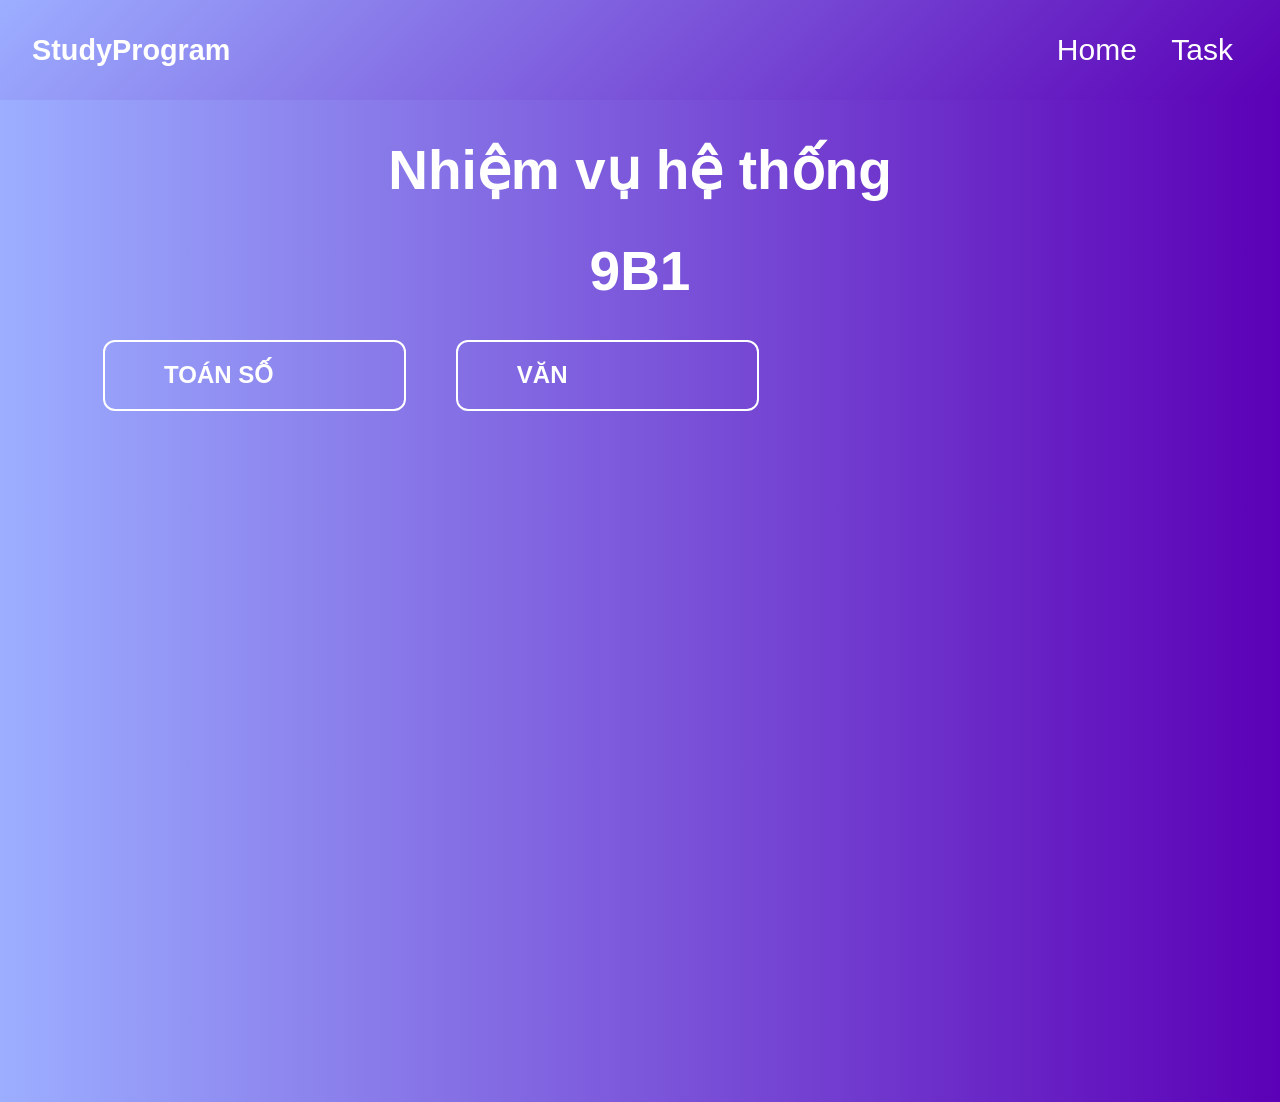
==== task.html @ 43ca8454 "update" ====
<!DOCTYPE html>
<html>
    <head>
        <link rel="stylesheet" href="style.css">
        <title>  Study Program  </title>
    </head>
    <body>
        <nav>
            <div class="logo">StudyProgram</div>
            <div>
                <a href="index.html">Home</a>
                <a href="task.html">Task</a>
            </div>
        </nav>
        <div class="hero" style="background : linear-gradient(90deg, #9caeff , #5b00b6 );height : 1000px">
            <h1>Nhiệm vụ hệ thống</h1>
            <h1>9B1</h1>
            <div style="margin-left : 8%">
                <div style="display : flex; gap : 50px;">
                    <div class="tsk" data-message="2.3, 2.5  ( SGK ).
                    2.4, 2.5, 2.6 ( SBT ).
                    ">
                        <h2>TOÁN SỐ</h2>
                    </div>
                    <div class="tsk" data-message="Chép mục (1), phần a, b, c, d.
                    mỗi phần 5 lần, tổng 20 lần.
                    ">
                        <h2>VĂN</h2>
                        </p>
                    </div>
                </div>
            </div>
        </div>
        <!-- Pop-up hình chữ nhật nhỏ -->
        <div id="simple-popup" class="popup">
            <p id="popup-text"></p>
            <button id="close-btn">Đóng</button>
        </div>
        <script src="script.js"></script>
    </body>
</html>
---- style.css ----
body {
  font-family: 'Segoe UI', sans-serif;
  margin : 0;
  background-color : ghostwhite;
  color: aquamarine;
}

nav {
  min-height:100px;
  max-height : 200px;
  width :auto;
  margin: 0 auto;
  justify-content: space-between;
  align-items: center;
  padding: 0 2rem;
  background: linear-gradient(135deg, #9caeff 0%, #5b00b6 100%);
  color: white;
  display: flex;
  backdrop-filter: blur(10px);
}

nav a {
  color:white;
  margin:0 15px;
  text-decoration:none;
  font-size: 30px;
  transition: 0.3s;
}

nav a:hover {
  color: #8a8a8a;
  transform: scale(1.5);
}

.logo {
  font-size: 1.8rem;
  font-weight: bold;
}

.hero {
  background-color : #333;
  color : white;
  align-items : center;
  padding : 1px;
}

.hero h1 {
  font-size : 55px;
  font-weight : 700;
  text-align : center;
}

.para {
  background : linear-gradient( 0deg, #5b50b3 , #333 );
  color :#ffffff;
  text-align: left;
  text-align:start;
  padding : 1px;
  font-weight: 600;
}

.tsk {
  width : 240px;
  border : 2px solid #ffffff;
  border-radius : 12px;
  padding-left : 5%;
  transition: transform 0.5s;
}

.tsk:hover {
  transform: translateY(-10px);
  background-color :rgba(200, 200, 200, 0.5);
  backdrop-filter:blur(70px);
  border: 2px solid rgba(255, 255, 255, 0.2);
}

.popup {
  display: none; /* Mặc định ẩn */
  position: fixed;
  top: 50%;
  left: 50%;
  transform: translate(-50%, -50%);
  width: 200px;
  padding: 15px;
  background: #333;
  color: #fff;
  border-radius: 8px;
  text-align: center;
  box-shadow: 0 4px 10px rgba(0,0,0,0.3);
  z-index: 1000;
}

#close-btn {
  margin-top: 10px;
  padding: 5px 15px;
  background: #fff;
  color: #333;
  border: none;
  border-radius: 4px;
  cursor: pointer;
}

#popup-text {
  white-space: pre-line;
}
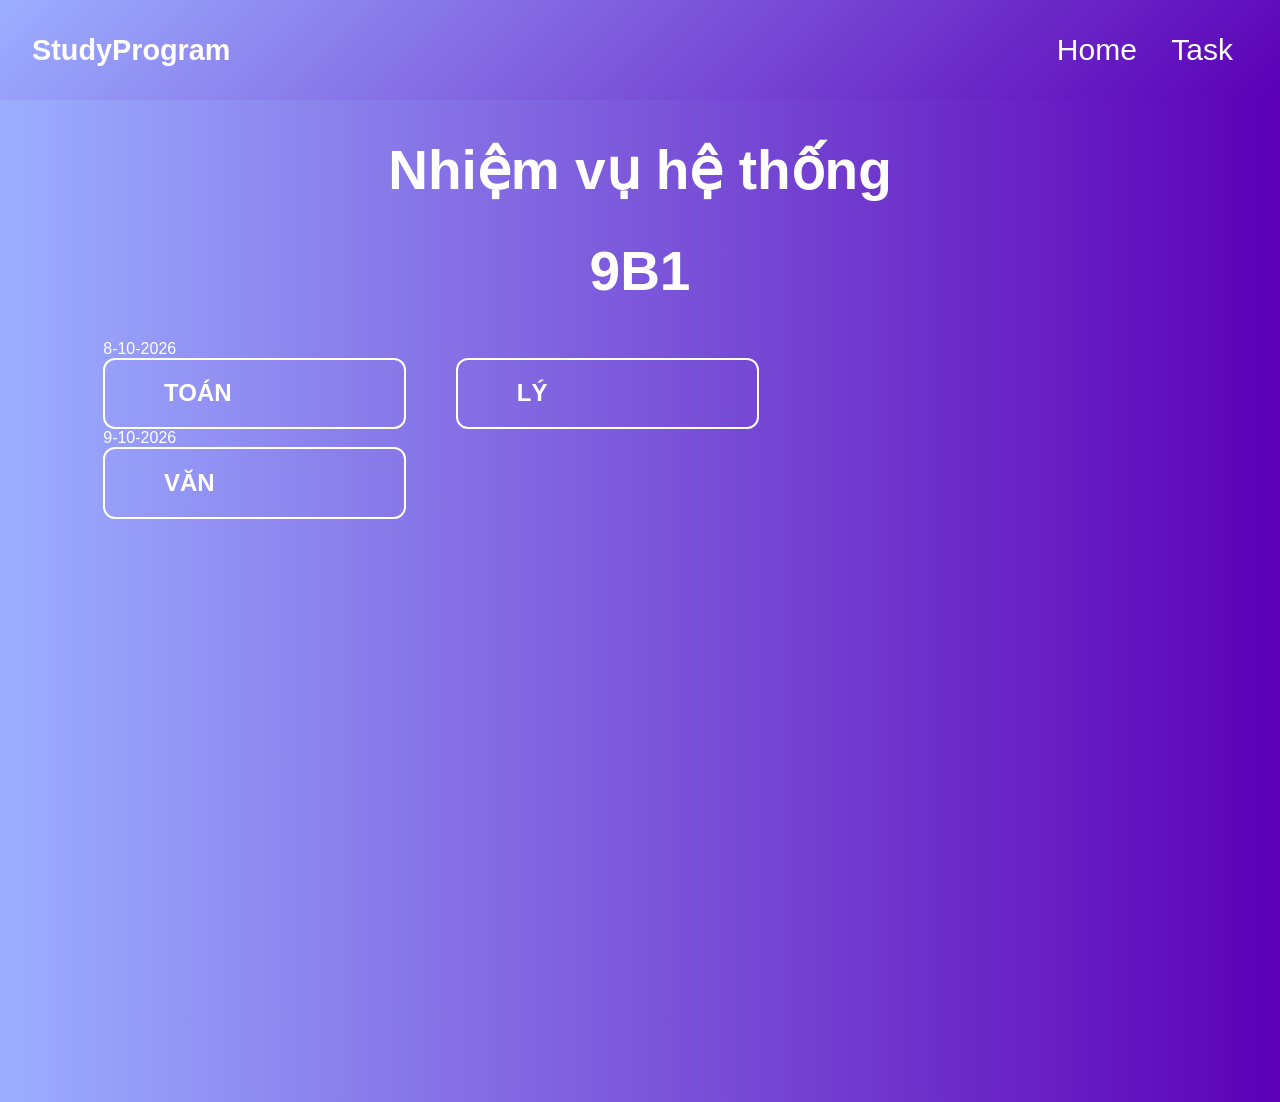
==== commit d1c54e2c: "updBTVN" ====
--- a/task.html
+++ b/task.html
@@ -16,17 +16,22 @@
             <h1>Nhiệm vụ hệ thống</h1>
             <h1>9B1</h1>
             <div style="margin-left : 8%">
+                <div>8-10-2026</div>
+                <div style="display : flex; gap : 50px">
+                    <div class="tsk" data-message=" không có nhớ 😉
+                    Im so sorry!">
+                        <h2>TOÁN</h2>
+                    </div>
+                    <div class="tsk" data-message="4.1 - 4.9* ( SBT )">
+                        <h2>LÝ</h2>
+                    </div>
+                </div>
+                <div>9-10-2026</div>
                 <div style="display : flex; gap : 50px;">
-                    <div class="tsk" data-message="2.3, 2.5  ( SGK ).
-                    2.4, 2.5, 2.6 ( SBT ).
-                    ">
-                        <h2>TOÁN SỐ</h2>
-                    </div>
-                    <div class="tsk" data-message="Chép mục (1), phần a, b, c, d.
-                    mỗi phần 5 lần, tổng 20 lần.
+                    <div class="tsk" data-message="
+                    Viết bài văn nghị luận về vấn đề khai thác và bảo vệ nguồn lợi hải sản trong phát triển kinh tế biển của nước ta.
                     ">
                         <h2>VĂN</h2>
-                        </p>
                     </div>
                 </div>
             </div>
--- a/style.css
+++ b/style.css
@@ -57,6 +57,7 @@
   text-align:start;
   padding : 1px;
   font-weight: 600;
+  font-size: 30px;
 }
 
 .tsk {
@@ -80,14 +81,15 @@
   top: 50%;
   left: 50%;
   transform: translate(-50%, -50%);
-  width: 200px;
+  width: 450px;
   padding: 15px;
-  background: #333;
+  background: #505050;
   color: #fff;
-  border-radius: 8px;
+  border-radius: 15px;
   text-align: center;
   box-shadow: 0 4px 10px rgba(0,0,0,0.3);
   z-index: 1000;
+  font-size: 40px;
 }
 
 #close-btn {
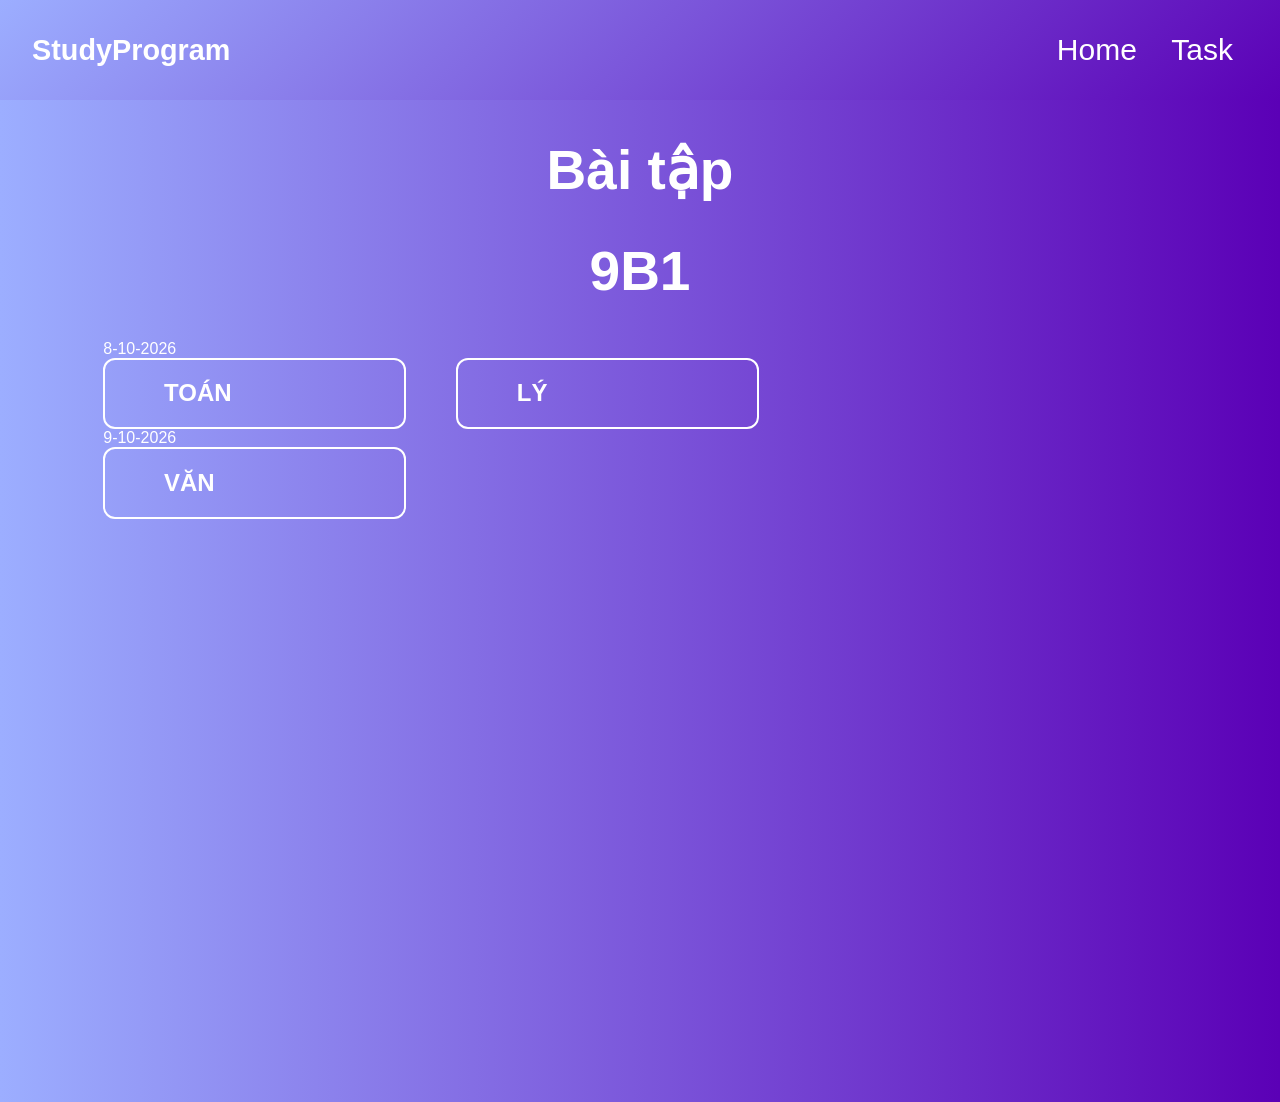
==== commit 40a41bdb: "up" ====
--- a/task.html
+++ b/task.html
@@ -13,7 +13,7 @@
             </div>
         </nav>
         <div class="hero" style="background : linear-gradient(90deg, #9caeff , #5b00b6 );height : 1000px">
-            <h1>Nhiệm vụ hệ thống</h1>
+            <h1>Bài tập</h1>
             <h1>9B1</h1>
             <div style="margin-left : 8%">
                 <div>8-10-2026</div>
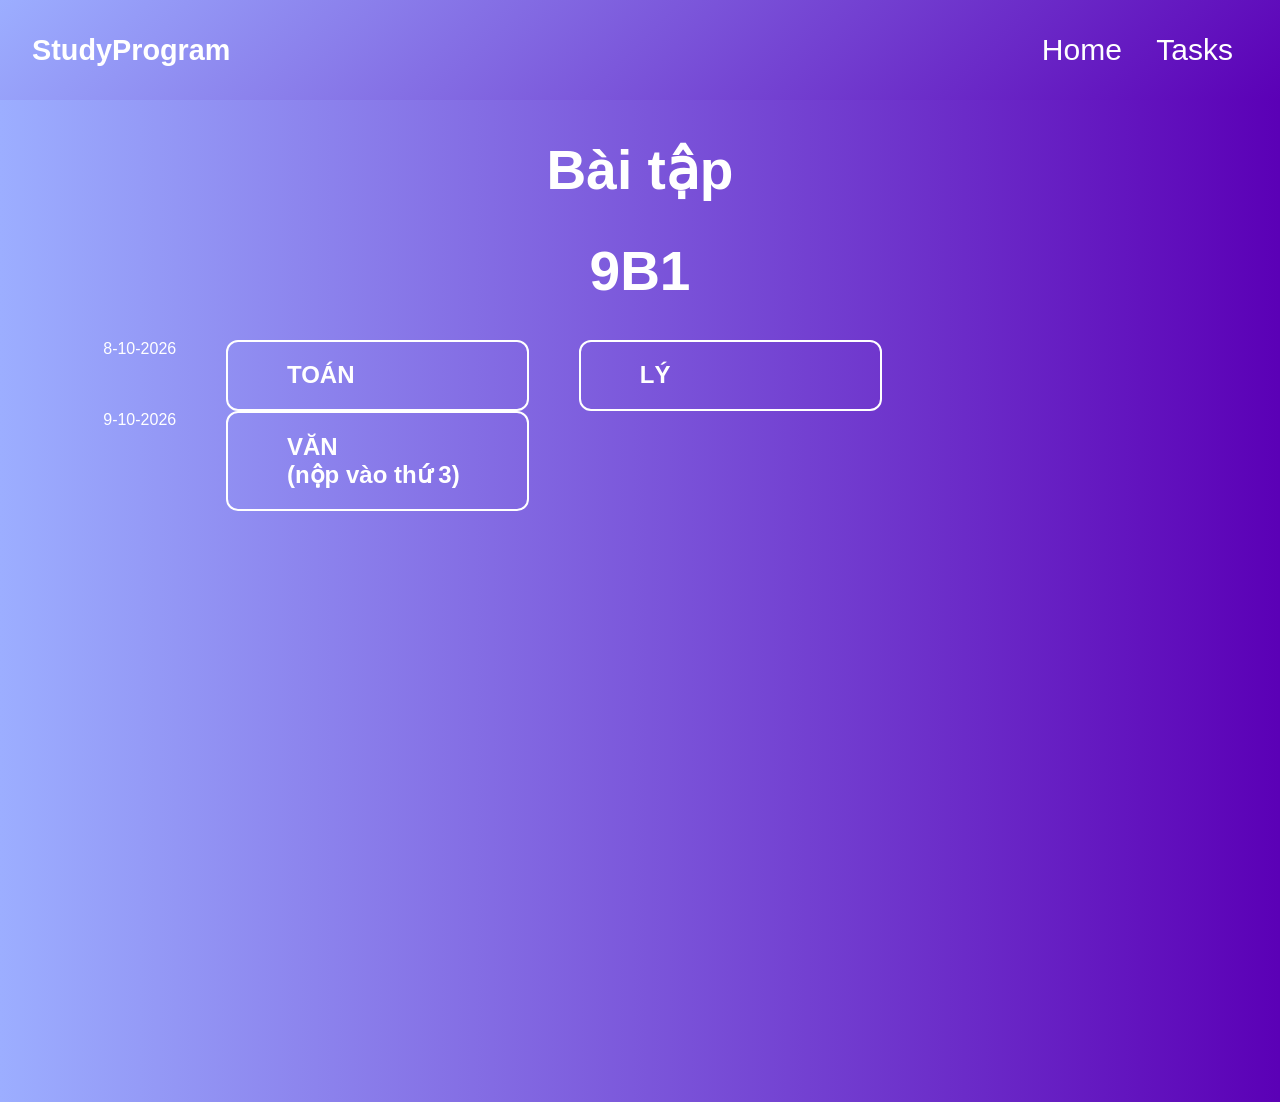
==== commit 2157a162: "update" ====
--- a/task.html
+++ b/task.html
@@ -8,30 +8,29 @@
         <nav>
             <div class="logo">StudyProgram</div>
             <div>
-                <a href="index.html">Home</a>
-                <a href="task.html">Task</a>
+                <a href="task.html">Home</a>
+                <a href="task.html">Tasks</a>
             </div>
         </nav>
         <div class="hero" style="background : linear-gradient(90deg, #9caeff , #5b00b6 );height : 1000px">
             <h1>Bài tập</h1>
             <h1>9B1</h1>
             <div style="margin-left : 8%">
-                <div>8-10-2026</div>
                 <div style="display : flex; gap : 50px">
-                    <div class="tsk" data-message=" không có nhớ 😉
-                    Im so sorry!">
+                    <div>8-10-2026</div>
+                    <div class="tsk" data-message=" No data! ">
                         <h2>TOÁN</h2>
                     </div>
                     <div class="tsk" data-message="4.1 - 4.9* ( SBT )">
                         <h2>LÝ</h2>
                     </div>
                 </div>
-                <div>9-10-2026</div>
                 <div style="display : flex; gap : 50px;">
+                    <div>9-10-2026</div>
                     <div class="tsk" data-message="
                     Viết bài văn nghị luận về vấn đề khai thác và bảo vệ nguồn lợi hải sản trong phát triển kinh tế biển của nước ta.
                     ">
-                        <h2>VĂN</h2>
+                        <h2>VĂN<br>(nộp vào thứ 3)</h2>
                     </div>
                 </div>
             </div>
@@ -43,4 +42,5 @@
         </div>
         <script src="script.js"></script>
     </body>
-</html>+</html>
+
--- a/style.css
+++ b/style.css
@@ -1,8 +1,8 @@
 body {
   font-family: 'Segoe UI', sans-serif;
   margin : 0;
-  background-color : ghostwhite;
-  color: aquamarine;
+  background-color : #5b00b6;
+  color: #fff;
 }
 
 nav {
@@ -38,7 +38,8 @@
 }
 
 .hero {
-  background-color : #333;
+  background: linear-gradient(90deg, #0f0c20 0%, #2b1055 50%, #7597de 100%);
+  background-attachment: fixed;
   color : white;
   align-items : center;
   padding : 1px;
@@ -51,7 +52,7 @@
 }
 
 .para {
-  background : linear-gradient( 0deg, #5b50b3 , #333 );
+  background: linear-gradient(90deg, #0f0c20 0%, #2b1055 50%, #7597de 100%);
   color :#ffffff;
   text-align: left;
   text-align:start;
@@ -87,21 +88,110 @@
   color: #fff;
   border-radius: 15px;
   text-align: center;
-  box-shadow: 0 4px 10px rgba(0,0,0,0.3);
+  box-shadow: 0 4px 10px rgba(0,0,0,2);
   z-index: 1000;
   font-size: 40px;
 }
 
 #close-btn {
   margin-top: 10px;
-  padding: 5px 15px;
+  padding: 10px 30px;
   background: #fff;
   color: #333;
   border: none;
-  border-radius: 4px;
+  border-radius: 12px;
   cursor: pointer;
 }
 
 #popup-text {
   white-space: pre-line;
-}+}
+
+.cta-buttons {
+  display: flex;
+  gap: 15px;
+  justify-content: center;
+  margin: 25px 0 40px;
+}
+
+.btn {
+  padding: 12px 28px;
+  border-radius: 30px;
+  text-decoration: none;
+  font-weight: 600;
+  transition: all 0.3s ease;
+}
+
+.btn-primary {
+  background: linear-gradient(135deg, #a855f7, #6366f1);
+  color: #fff;
+  box-shadow: 0 4px 15px rgba(168, 85, 247, 0.4);
+}
+
+.btn-primary:hover {
+  transform: translateY(-10px);
+  box-shadow: 0 10px 20px rgba(168, 85, 247, 30);
+}
+
+.features-grid {
+  display: grid;
+  grid-template-columns: repeat(auto-fit, minmax(220px, 1fr));
+  gap: 20px;
+  margin-top: 30px;
+}
+
+.feature-card {
+  background: rgba(255, 255, 255, 0.05);
+  backdrop-filter: blur(10px);
+  border: 1px solid rgba(255, 255, 255, 0.1);
+  padding: 20px;
+  border-radius: 16px;
+  text-align: center;
+  transition: transform 0.3s ease;
+}
+
+.feature-card:hover {
+  transform: translateY(-10px);
+  background: rgba(255, 255, 255, 0.1);
+}
+
+.feature-card .icon {
+  font-size: 32px;
+  margin-bottom: 10px;
+}
+
+.feature-card h3 {
+  margin: 10px 0 8px;
+  font-size: 1.1rem;
+  color: #c4b5fd;
+}
+
+.feature-card p {
+  font-size: 0.9rem;
+  color: #cbd5e1;
+  line-height: 1.5;
+}
+
+/*
+Quy hoạch động cái túi
+1. knapsack 0/1
+BT : cho N món đồ, mỗi món có trọng lượng W[i] và giá trị là V[i]. Với một túi có
+trọng lượng tối đa là C thì chúng ta nên chọn các món nào bỏ vào túi để giá trị lớn
+nhất.(mỗi món chỉ lấy 1 lần)
+Ta xây dựng dp:
+dp[k][m] = giá trị lớn nhất nếu chỉ chọn các món từ 1 đến k và cái túi có trọng lượn
+tối đa là m.
+==> kq = dp[n][C]
+xét món thứ k :
+  Không lấy: dp[k - 1][m];  
+  Lấy món thứ k: dp[k - 1][m - W[k] ] + V[i];
+
+Code :
+dp[0] = 0;
+for (k = 1 -> n) {
+  for (m = C -> W[k]) {
+    dp[m] = max (dp[m], dp[m - W[k] ] + V[k]);
+  }
+}
+
+*/
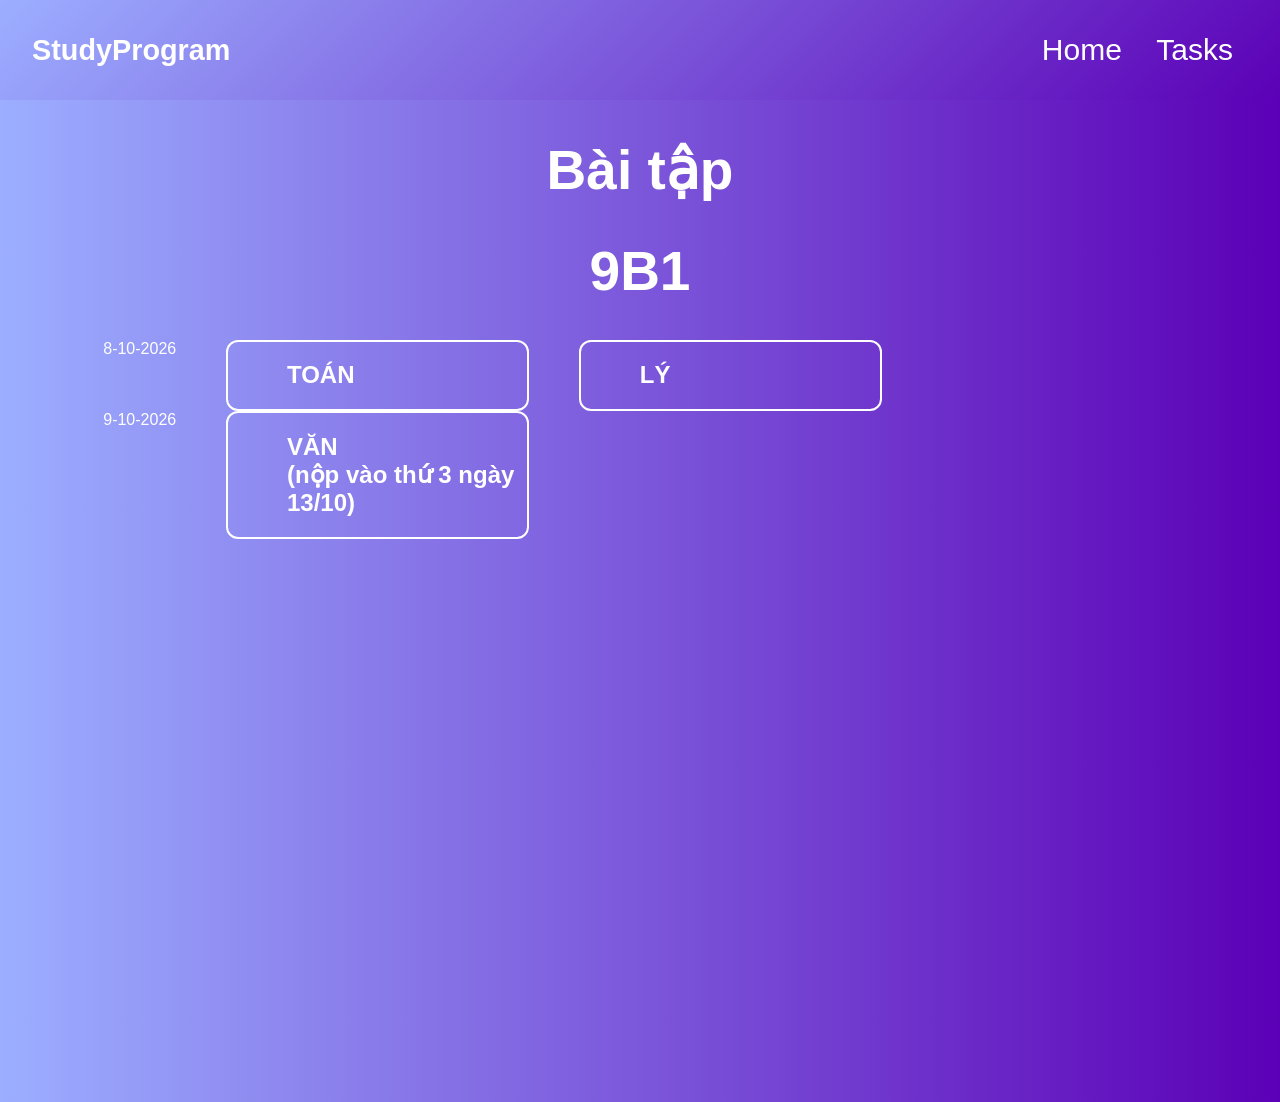
==== commit d595333c: "update" ====
--- a/task.html
+++ b/task.html
@@ -30,7 +30,7 @@
                     <div class="tsk" data-message="
                     Viết bài văn nghị luận về vấn đề khai thác và bảo vệ nguồn lợi hải sản trong phát triển kinh tế biển của nước ta.
                     ">
-                        <h2>VĂN<br>(nộp vào thứ 3)</h2>
+                        <h2>VĂN<br>(nộp vào thứ 3 ngày 13/10)</h2>
                     </div>
                 </div>
             </div>
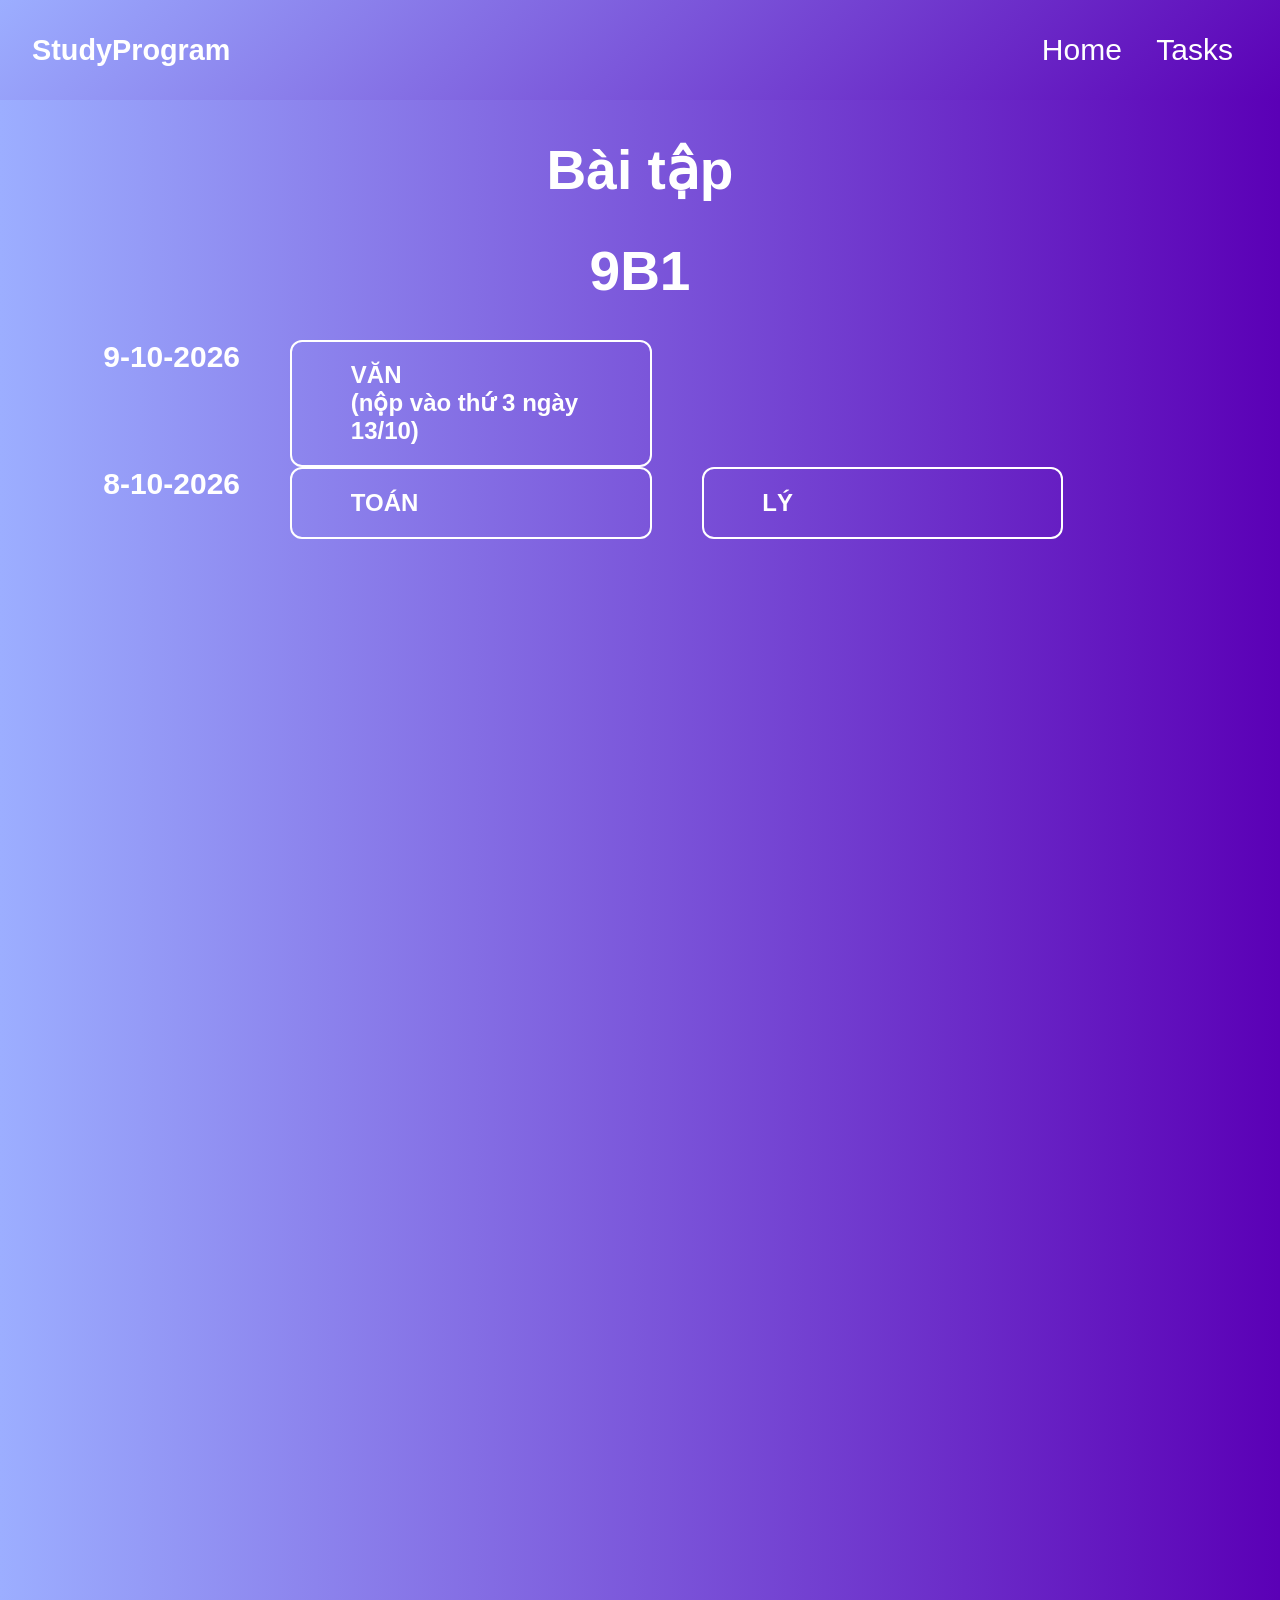
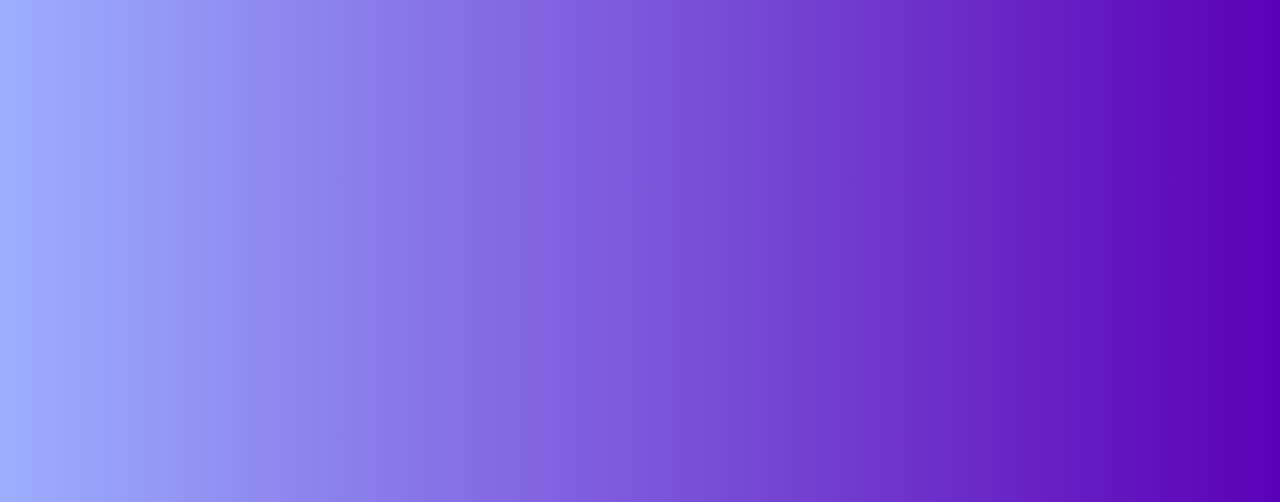
==== commit ea5e3c58: "update" ====
--- a/task.html
+++ b/task.html
@@ -12,25 +12,25 @@
                 <a href="task.html">Tasks</a>
             </div>
         </nav>
-        <div class="hero" style="background : linear-gradient(90deg, #9caeff , #5b00b6 );height : 1000px">
+        <div class="hero" style="background : linear-gradient(90deg, #9caeff , #5b00b6 );height : 2000px">
             <h1>Bài tập</h1>
             <h1>9B1</h1>
             <div style="margin-left : 8%">
+                <div style="display : flex; gap : 50px;">
+                    <div style="font-size: 30px; font-weight: 700;">9-10-2026</div>
+                    <div class="tsk" data-message="
+                    Viết bài văn nghị luận về vấn đề khai thác và bảo vệ nguồn lợi hải sản trong phát triển kinh tế biển của nước ta.
+                    ">
+                        <h2>VĂN<br>(nộp vào thứ 3 ngày 13/10)</h2>
+                    </div>
+                </div>
                 <div style="display : flex; gap : 50px">
-                    <div>8-10-2026</div>
+                    <div style="font-size: 30px; font-weight: 700;">8-10-2026</div>
                     <div class="tsk" data-message=" No data! ">
                         <h2>TOÁN</h2>
                     </div>
                     <div class="tsk" data-message="4.1 - 4.9* ( SBT )">
                         <h2>LÝ</h2>
-                    </div>
-                </div>
-                <div style="display : flex; gap : 50px;">
-                    <div>9-10-2026</div>
-                    <div class="tsk" data-message="
-                    Viết bài văn nghị luận về vấn đề khai thác và bảo vệ nguồn lợi hải sản trong phát triển kinh tế biển của nước ta.
-                    ">
-                        <h2>VĂN<br>(nộp vào thứ 3 ngày 13/10)</h2>
                     </div>
                 </div>
             </div>
--- a/style.css
+++ b/style.css
@@ -62,10 +62,11 @@
 }
 
 .tsk {
-  width : 240px;
-  border : 2px solid #ffffff;
-  border-radius : 12px;
-  padding-left : 5%;
+  width: 240px;
+  border: 2px solid #ffffff;
+  border-radius: 12px;
+  padding-left: 5%;
+  padding-right: 5%;
   transition: transform 0.5s;
 }
 
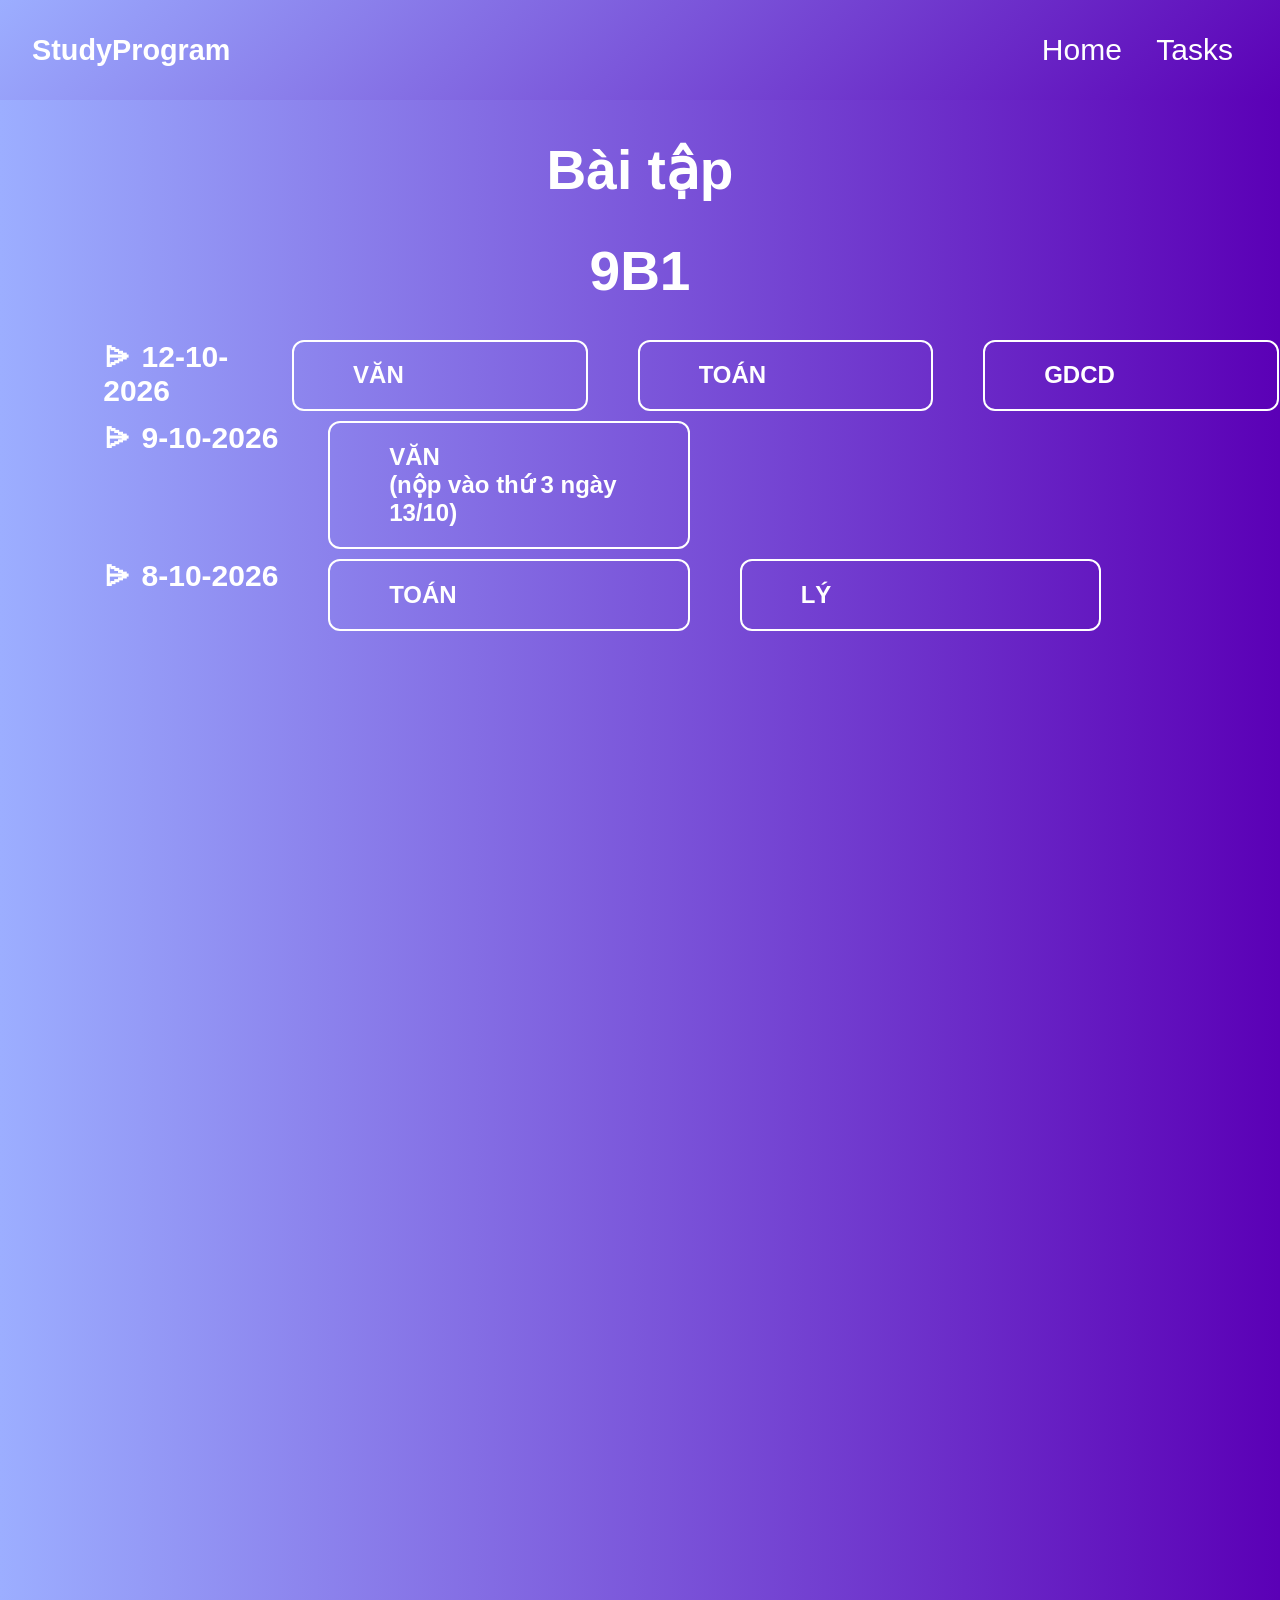
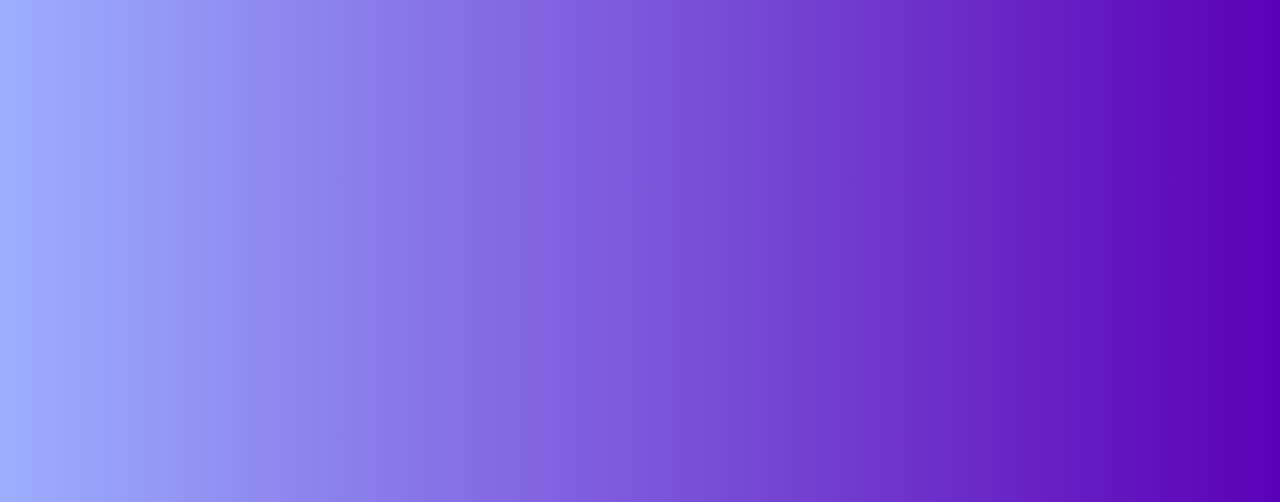
==== commit 88c6b348: "updt date" ====
--- a/task.html
+++ b/task.html
@@ -16,16 +16,28 @@
             <h1>Bài tập</h1>
             <h1>9B1</h1>
             <div style="margin-left : 8%">
-                <div style="display : flex; gap : 50px;">
-                    <div style="font-size: 30px; font-weight: 700;">9-10-2026</div>
+                <div style="display : flex; gap : 50px; padding-bottom: 10px;">
+                    <div style="font-size: 30px; font-weight: 700;">⩥ 12-10-2026</div>
+                    <div class="tsk" data-message=" Thứ 6 sẽ kiểm tra 45p về viết bài văn NLXH giải quyết vấn đề ( con người với tự nhiên ) ">
+                        <h2>VĂN</h2>
+                    </div>
+                    <div class="tsk" data-message="2.6, 2.7 ( SGK )">
+                        <h2>TOÁN</h2>
+                    </div>
+                    <div class="tsk" data-message=" Luyện tập 1, 2 của bài Hoạt Động Cộng Đồng ">
+                        <h2>GDCD</h2>
+                    </div>
+                </div>
+                <div style="display : flex; gap : 50px; padding-bottom: 10px;">
+                    <div style="font-size: 30px; font-weight: 700;">⩥ 9-10-2026</div>
                     <div class="tsk" data-message="
                     Viết bài văn nghị luận về vấn đề khai thác và bảo vệ nguồn lợi hải sản trong phát triển kinh tế biển của nước ta.
                     ">
                         <h2>VĂN<br>(nộp vào thứ 3 ngày 13/10)</h2>
                     </div>
                 </div>
-                <div style="display : flex; gap : 50px">
-                    <div style="font-size: 30px; font-weight: 700;">8-10-2026</div>
+                <div style="display : flex; gap : 50px; padding-bottom: 10px;">
+                    <div style="font-size: 30px; font-weight: 700;">⩥ 8-10-2026</div>
                     <div class="tsk" data-message=" No data! ">
                         <h2>TOÁN</h2>
                     </div>
@@ -43,4 +55,3 @@
         <script src="script.js"></script>
     </body>
 </html>
-
